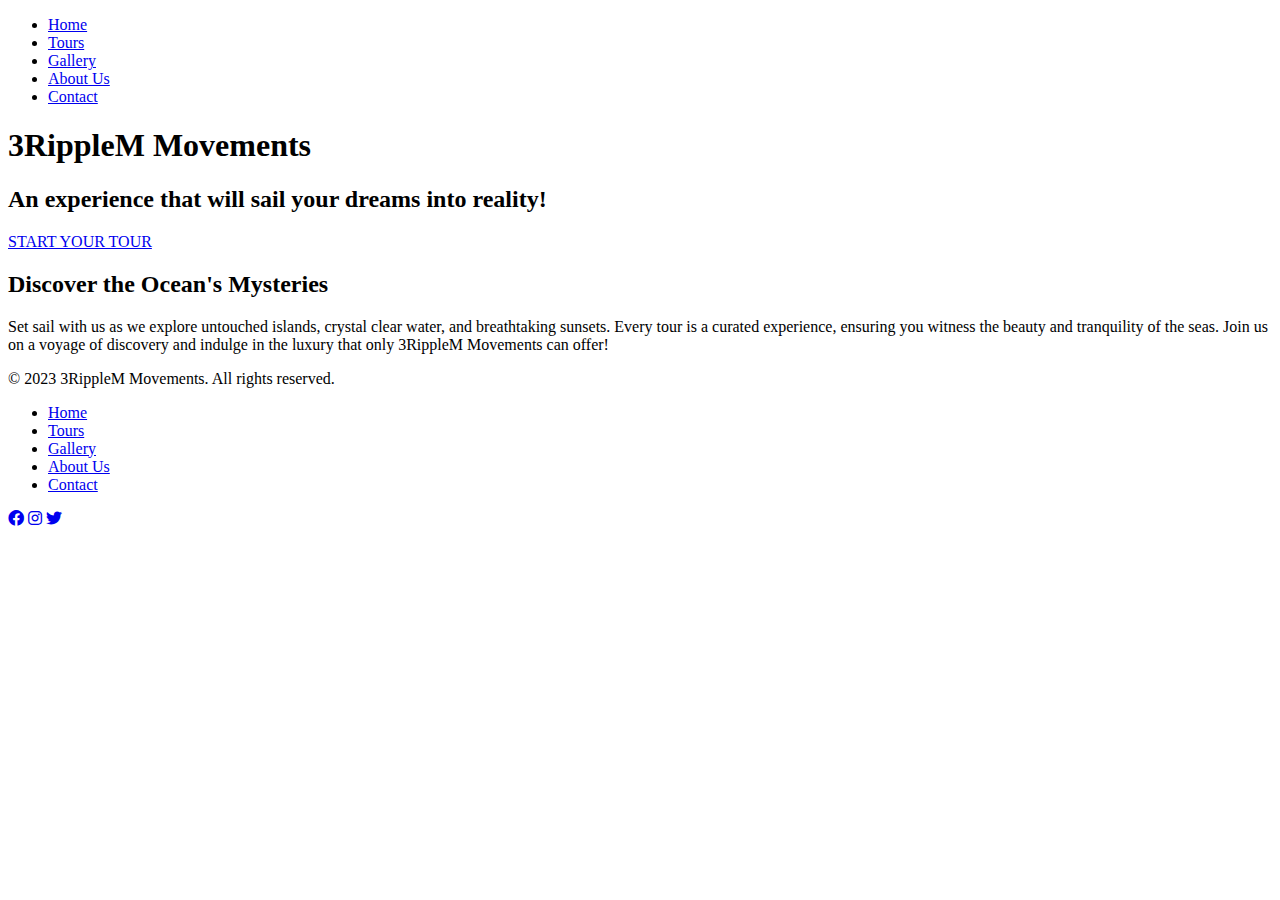
==== index.html @ 088029d1 "Update index.html" ====
<!DOCTYPE html>
<html lang="en">
<head>
    <title>3RippleM Movements</title>
    <meta charset="utf-8" />
    <meta name="description" content="3RippleM Tours Page" />
    <meta name="keywords" content="Yatching, Water, Tours, Holidays, Sailing holidays" />
    <meta name="author" content="Modaser Hamdard" />
    <meta name="viewport" content="width=device-width, initial-scale=1.0" />
    <link rel="stylesheet" href="css/style.css">
    <link href="https://fonts.googleapis.com/css2?family=Montserrat:wght@400;700&display=swap" rel="stylesheet">
    <link rel="stylesheet" href="https://cdnjs.cloudflare.com/ajax/libs/font-awesome/6.0.0-beta3/css/all.min.css">
</head>
<body>
    <nav>
        <ul>
            <li><a href="home.html">Home</a></li>
            <li><a href="Tours.html">Tours</a></li>
            <li><a href="Gallery.html">Gallery</a></li>
            <li><a href="About.html">About Us</a></li>
            <li><a href="contact-us.html">Contact</a></li>
        </ul>
    </nav>

    <!-- This is the header section -->
    <div class="container">
        <div class="header-content">
            <h1>3RippleM Movements</h1>
            <h2>An experience that will sail your dreams into reality!</h2>
        </div>
        <div class="button-container">
            <a href="Tours.html" class="button-link">START YOUR TOUR</a>
        </div>


    </div>

    <!-- This is the main section -->
    <section class="chapter-section">
        <h2>Discover the Ocean's Mysteries</h2>
        <p>
            Set sail with us as we explore untouched islands, crystal clear water,
            and breathtaking sunsets. Every tour is a curated experience, ensuring you
            witness the beauty and tranquility of the seas. Join us on a voyage of
            discovery and indulge in the luxury that only 3RippleM Movements can offer!
        </p>
    </section>

    <footer>
        <div class="footer-content">
            <p>&copy; 2023 3RippleM Movements. All rights reserved.</p>
            <ul class="footer-links">
                <li><a href="home.html">Home</a></li>
                <li><a href="Tours.html">Tours</a></li>
                <li><a href="Gallery.html">Gallery</a></li>
                <li><a href="About.html">About Us</a></li>
                <li><a href="contact us.html">Contact</a></li>
            </ul>
            <p class="footer-social">
                <a href="https://www.facebook.com"><i class="fa-brands fa-facebook"></i></a>
                <a href="https://www.instagram.com"><i class="fa-brands fa-instagram"></i></a>
                <a href="https://www.twitter.com"><i class="fa-brands fa-twitter"></i></a>
            </p>
        </div>
    </footer>
</body>
</html>
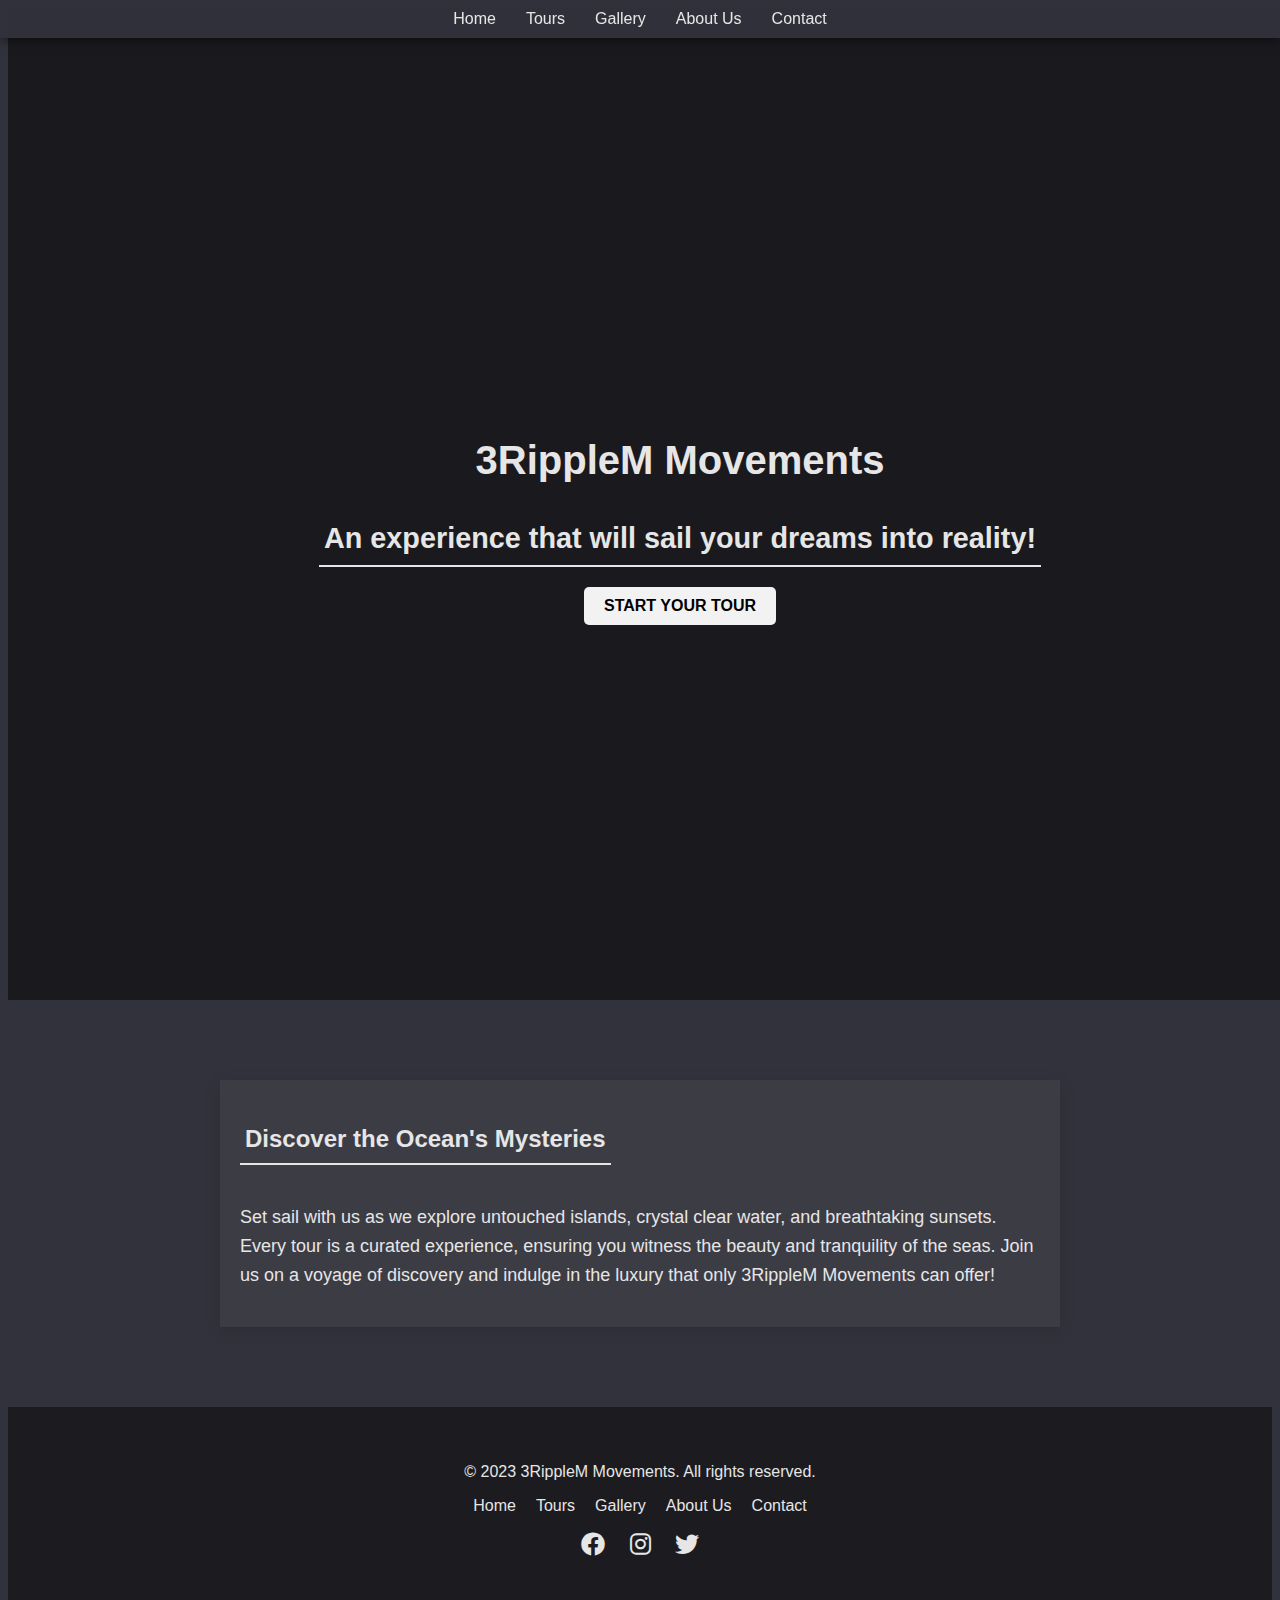
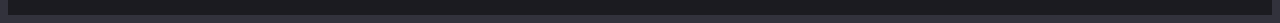
==== commit f0fe7550: "Update index.html" ====
--- a/index.html
+++ b/index.html
@@ -7,14 +7,14 @@
     <meta name="keywords" content="Yatching, Water, Tours, Holidays, Sailing holidays" />
     <meta name="author" content="Modaser Hamdard" />
     <meta name="viewport" content="width=device-width, initial-scale=1.0" />
-    <link rel="stylesheet" href="css/style.css">
+    <link rel="stylesheet" href="css/style.css" />
     <link href="https://fonts.googleapis.com/css2?family=Montserrat:wght@400;700&display=swap" rel="stylesheet">
     <link rel="stylesheet" href="https://cdnjs.cloudflare.com/ajax/libs/font-awesome/6.0.0-beta3/css/all.min.css">
 </head>
 <body>
     <nav>
         <ul>
-            <li><a href="home.html">Home</a></li>
+            <li><a href="index.html">Home</a></li>
             <li><a href="Tours.html">Tours</a></li>
             <li><a href="Gallery.html">Gallery</a></li>
             <li><a href="About.html">About Us</a></li>
--- a/css/style.css
+++ b/css/style.css
@@ -0,0 +1,628 @@
+#p {
+    font-size: 30px;
+    color: #e6e6e6;
+    font-family: Verdana;
+}
+
+#images {
+    border: 10px outset green;
+    padding: 10px;
+}
+
+#discovery {
+    border: 20px outset #a7d8fa;
+    padding: 10px;
+}
+
+body {
+    background-color: #32323c;
+    font-family: sans-serif;
+}
+
+h1 {
+    font-size: 2.5rem;
+    color: #e6e6e6;
+    margin-bottom: 10px
+}
+
+h2 {
+    font-size: 1.4rem;
+    color: #e6e6e6;
+    margin-bottom: 5px;
+    border-bottom: 2px solid #e6e6e6;
+    padding: 5px;
+    display: inline-block;
+}
+
+.chapter-section {
+    background-color: rgba(255,255,255,0.05);
+    border-radius: 0px;
+    padding: 20px;
+    margin: 80px auto;
+    max-width: 800px;
+    box-shadow: 0 4px 15px rgba(0,0,0,0.1);
+}
+
+    .chapter-section h2 {
+        font-family: 'Sans Serif Collection'sans-serif;
+        font-size: 24px;
+        color: #e6e6e6;
+    }
+
+    .chapter-section p {
+        font-family: 'Sans Serif Collection'sans-serif;
+        font-size: 18px;
+        color: #e6e6e6;
+        line-height: 1.6;
+    }
+
+/* navigation styles*/
+
+nav {
+    position: fixed;
+    top: 0;
+    left: 0;
+    width: 100%;
+    padding: 10px 0;
+    z-index: 1000;
+    background-color: rgba(50,50,60,0.95);
+    box-shadow: 0 2px 10px rgba(0,0,0,0.5);
+}
+
+    nav ul {
+        list-style: none;
+        padding: 0;
+        margin: 0;
+        display: flex;
+        justify-content: center;
+        align-items: center;
+    }
+
+    nav li {
+        margin: 0 15px;
+    }
+
+    nav a {
+        font-family: sans-serif;
+        font-size: 16px;
+        color: #e6e6e6;
+        text-decoration: none;
+        transition: color 0.3s, border-bottom 0.3s;
+        padding-bottom: 5px;
+        position: relative;
+    }
+
+        nav a:hover {
+            color: #1b1b20;
+            border-bottom: 2px solid #e6e6e6;
+        }
+
+
+/*Header section styles*/
+
+.container {
+    display: flex;
+    flex-direction: column;
+    justify-content: center;
+    height: 100vh;
+    width: 100vw;
+    text-align: center;
+    padding: 2rem;
+    padding-top: 60px;
+    background-image: url("../images/yatch.jpg");
+    background-size: cover;
+    background-position: center center;
+    position: relative;
+}
+
+    .container::before {
+        content: close-quote"";
+        position: absolute;
+        top: 0;
+        left: 0;
+        right: 0;
+        bottom: 0;
+        background-color: rgba(0,0,0,0.5);
+        z-index: 0;
+    }
+
+.header-content, .button-container {
+    position: relative;
+    z-index: 1;
+}
+/* Header section styles - container */
+button {
+    text-transform: uppercase;
+    position: relative;
+    border: none; /* No direct border on button */
+    font-size: 18px;
+    transition: transform 0.2s, background-color 0.2s;
+    background-color: transparent; /* Transparent background */
+    outline: none;
+    border-radius: 3px;
+    margin: 0 10px;
+    padding: 23px 33px;
+    color: #e6e6e6; /* Text color */
+}
+
+    /* Hover effects */
+    button:hover {
+        background-color: transparent; /* Transparent hover */
+        transform: scale(1.05); /* Button hover scale */
+    }
+
+    button:active {
+        transform: translate(3px); /* Button press state */
+    }
+
+    /* Adding the border via pseudo-elements */
+    button::before, button::after {
+        content: "";
+        position: absolute;
+        top: 0;
+        left: 0;
+        width: 100%;
+        height: 100%;
+        border-radius: 3px;
+        border: 3px solid #e6e6e6; /* Ensuring the border color is #e6e6e6 */
+        transition: opacity 0.3s, transform 0.3s;
+        box-sizing: border-box;
+    }
+
+    button::before {
+        z-index: -1; /* Border behind button content */
+    }
+
+.shrink-border {
+    background-color: transparent; /* Transparent background */
+    color: #e6e6e6; /* Text color */
+}
+
+    .shrink-border:hover::before {
+        opacity: 1; /* Keep the border visible */
+        border-color: #e6e6e6; /* Ensure the hover border is #e6e6e6 */
+    }
+
+    .shrink-border::after {
+        transform: scale(0.9); /* Initial border scale */
+    }
+
+    .shrink-border:hover::after {
+        transform: scale(1); /* Full size on hover */
+        border-color: #e6e6e6; /* Ensure the hover border color */
+    }
+
+/*Footer section styles*/
+
+footer {
+    background-color: #1b1b20;
+    padding: 40px 0;
+    color: #e6e6e6;
+}
+
+.footer-content {
+    text-align: center;
+    max-width: 1200px;
+    margin: 0 auto;
+}
+
+.footer-links {
+    list-style-type: none;
+    padding: 0;
+    display: flex;
+    justify-content: center;
+    gap: 20px;
+}
+
+    .footer-links a {
+        color: #e6e6e6;
+        text-decoration: none;
+        transition: color 0.3s;
+    }
+
+        .footer-links a:hover {
+            color: #2b6289;
+            text-decoration: none;
+            transition: color 0.3s;
+        }
+
+
+.footer-social {
+    margin-top: 0;
+}
+
+    .footer-social a {
+        color: #e6e6e6;
+        font-size: 24px;
+        margin: 0 10px;
+        text-decoration: none;
+        transition: color 0.3s;
+    }
+
+        .footer-social a:hover {
+            color: #2b6289;
+            text-decoration: none;
+            transition: color 0.3s;
+        }
+
+/*Images style section*/
+
+#image-container {
+    margin-top: 50px;
+}
+
+#Gallery {
+    display: grid;
+    grid-template-columns: 1fr 1fr 1fr;
+    width: 75vw;
+    margin: 20px auto;
+}
+
+figure {
+    margin: 10px;
+    padding: 0px;
+    position: relative; /* Ensure relative positioning for absolute children */
+    overflow: hidden; /* Make sure no overflow from absolute positioning */
+}
+
+    figure img {
+        width: 100%;
+        display: block; /* Prevent inline whitespace issues */
+    }
+
+#Gallery img {
+    width: 100%;
+    height: 300px; /* Temporarily set a height to make sure figcaption stays inside */
+    object-fit: cover; /* Ensure the image fits nicely in the figure */
+    padding: 0px;
+    position: relative;
+    box-sizing: border-box;
+    box-shadow: 0px 0px 3px #ccc;
+    border: 3px solid #fff;
+}
+
+figcaption {
+    background-color: rgba(255, 255, 255, 0.5); /* Semi-transparent white background */
+    width: 100%; /* Full width of the figure container */
+    text-align: center; /* Center the text horizontally */
+    color: #5e423f; /* Set the caption color */
+    z-index: 1;
+    padding: 9px 0px 11px 0px; /* Padding for some spacing */
+    font-size: 10px;
+    position: absolute; /* Make the caption position absolute */
+    bottom: 0; /* Pin the caption to the bottom */
+    left: 0; /* Ensure the caption spans the entire width */
+    box-sizing: border-box; /* Include padding in width calculation */
+}
+
+@media screen and (max-width:600px) {
+    figcaption {
+        font-size: 3vw;
+    }
+
+    #Gallery {
+        grid-template-columns: 1fr;
+        width: 90vw;
+    }
+}
+
+/* Contact Form Styles*/
+.contact {
+    background-color: rgba(255, 255, 255, 0.05); /* Semi-transparent background */
+    padding: 20px; /* Inner padding for the section */
+    margin: 80px auto; /* Top margin and auto for centering */
+    max-width: 800px; /* Maximum width of the contact section */
+    margin-bottom: 40vh; /* Bottom margin for spacing from other sections */
+    box-shadow: 0 4px 15px rgba(0, 0, 0, 0.1); /* Soft shadow for depth */
+    border-radius: 8px; /* Rounded corners */
+}
+
+    .contact h2 {
+        font-family: "Montserrat", sans-serif; /* Font family */
+        font-size: 24px; /* Size of the heading */
+        color: #e6e6e6; /* Color for the heading text */
+        margin-bottom: 20px; /* Space below the heading */
+        display: inline-block; /* Inline-block for the heading */
+        padding-bottom: 5px; /* Padding below the heading for emphasis */
+    }
+
+    .contact form {
+        font-family: "Montserrat", sans-serif; /* Font for the form */
+        font-size: 18px; /* Size of the form text */
+        color: #e6e6e6; /* Color for the form text */
+        line-height: 1.6; /* Line height for better readability */
+        margin: 0; /* No margin */
+    }
+
+    /* Styling for input fields */
+    .contact input {
+        font-family: "Montserrat", sans-serif; /* Font for input */
+        font-size: 18px; /* Size of the input text */
+        color: #e6e6e6; /* Color for input text */
+        line-height: 1.6; /* Line height for input text */
+        margin: 10px 0; /* Margin for spacing between inputs */
+        padding: 10px; /* Inner padding for input */
+        border: 1px solid #ccc; /* Light border */
+        border-radius: 4px; /* Rounded corners */
+        background-color: rgba(255, 255, 255, 0.1); /* Background color for input */
+        width: 100%; /* Full width of input field */
+        box-sizing: border-box; /* Include padding and border in width */
+    }
+
+    /* Styling for textarea */
+    .contact textarea {
+        font-family: "Montserrat", sans-serif; /* Font for textarea */
+        font-size: 18px; /* Size of the textarea text */
+        color: #e6e6e6; /* Color for textarea text */
+        line-height: 1.6; /* Line height for better readability */
+        margin: 10px 0; /* Margin for spacing */
+        padding: 10px; /* Inner padding for textarea */
+        border: 1px solid #ccc; /* Light border */
+        border-radius: 4px; /* Rounded corners */
+        background-color: rgba(255, 255, 255, 0.1); /* Background color for textarea */
+        width: 100%; /* Full width of textarea */
+        box-sizing: border-box; /* Include padding and border in width */
+        resize: vertical; /* Allow vertical resizing only */
+    }
+
+    /* Styling for submit button */
+    .contact button {
+        background-color: #1b1b20; /* Background color for button */
+        color: #e6e6e6; /* Color for button text */
+        font-family: "Montserrat", sans-serif; /* Font for button */
+        font-size: 18px; /* Size of the button text */
+        padding: 10px 20px; /* Padding for button */
+        border: none; /* No border */
+        border-radius: 4px; /* Rounded corners */
+        cursor: pointer; /* Pointer on hover */
+        transition: background-color 0.3s; /* Smooth transition for background */
+    }
+
+        /* Hover effect for button */
+        .contact button:hover {
+            background-color: #2b6289; /* Change background color on hover */
+        }
+
+
+/* Table Container for centering and styling */
+.table-container {
+    background-color: #3b3b48; /* Darker background color for the container */
+    padding: 20px; /* Padding around the table */
+    border-radius: 8px; /* Rounded corners */
+    box-shadow: 0 4px 15px rgba(0, 0, 0, 0.2); /* Soft shadow for depth */
+    max-width: 800px; /* Maximum width for the container */
+    margin: 50px auto; /* Center the container and add margin */
+}
+
+/* Styling for the table */
+.custom-table {
+    width: 100%; /* Full width of the container */
+    border-collapse: collapse; /* No space between cells */
+    background-color: #3b3b48; /* Match the container background */
+}
+
+    /* Styling for table headers */
+    .custom-table th {
+        font-size: 1rem; /* Header font size */
+        font-weight: 600; /* Slightly bold text */
+        color: #e6e6e6; /* Light text color */
+        text-align: left; /* Left align text */
+        padding: 15px; /* Padding inside header cells */
+        background-color: #2b2b36; /* Darker background for headers */
+        border-bottom: 2px solid #565664; /* Bottom border for header row */
+    }
+
+    /* Styling for table data cells */
+    .custom-table td {
+        font-size: 1rem; /* Font size for table data */
+        color: #e6e6e6; /* Light text color */
+        padding: 15px; /* Padding inside data cells */
+        border: 1px solid #565664; /* Light borders around cells */
+    }
+
+    /* Add hover effect for table rows */
+    .custom-table tbody tr:hover {
+        background-color: #494954; /* Change background color on hover */
+    }
+
+/* Styling for h2 title */
+h2 {
+    font-size: 1.8rem; /* Slightly larger heading */
+    color: #e6e6e6; /* Light text color */
+    text-align: center; /* Center the heading */
+    margin-bottom: 20px; /* Add space below heading */
+    border-bottom: 2px solid #e6e6e6; /* Add underline to the title */
+    padding-bottom: 10px;
+    display: inline-block; /* Make the underline fit to the title */
+}
+/* About Us styles*/
+
+.two-column-container {
+    display: flex;
+    justify-content: space-between;
+    margin-top: 100px;
+    margin-left: 70px;
+    margin-bottom: 50px;
+}
+
+.column {
+    flex-basis: 48%;
+}
+
+    .column img {
+        width: 100%;
+        height: auto;
+    }
+
+.About-section {
+    background-color: rgba(255, 255, 255, 0.05);
+    padding: 20px;
+    max-width: 800px;
+    box-shadow: 0 4px 15px rgba(0, 0, 0, 0.1);
+    color: white; /* This sets the text color to white */
+}
+
+    .about-section h2 {
+        font-family: "montserrat", sans-serif;
+        font-size: 18px;
+        color: #e6e6e6;
+        border-bottom: 2px solid #e6e6e6;
+        display: inline-block;
+        margin-bottom: 5px;
+    }
+
+    .about-section p {
+        font-family: "montserrat", Sans-serif;
+        font-size: 18px;
+        color: #e6e6e6;
+        line-height: 1.6;
+        margin: 0px;
+    }
+
+/* Call to action styles*/
+
+.call-to-action {
+    background-color: rgb(75, 186, 253, 0.05);
+    text-align: center;
+    padding: 50px 20px;
+}
+
+/* General button styles for all buttons */
+button {
+    text-transform: uppercase;
+    position: relative;
+    border: none;
+    font-size: 18px;
+    transition: transform 0.2s, background-color 0.2s;
+    background-color: transparent;
+    outline: none;
+    border-radius: 3px;
+    margin: 0 10px;
+    padding: 23px 33px;
+    color: #e6e6e6;
+}
+
+    /* Remove hover effects for all buttons globally */
+    button:hover {
+        background-color: transparent;
+        transform: none; /* No scaling for any buttons globally */
+    }
+
+/* Styles for "Book Now" button */
+.book-now {
+    background-color: transparent;
+    border: 3px solid #e6e6e6;
+    color: #e6e6e6;
+    font-size: 18px;
+    padding: 23px 33px;
+    cursor: pointer;
+    position: relative;
+    border-radius: 3px;
+    transition: background-color 0.3s ease, transform 0.3s ease;
+}
+
+    /* Only "Book Now" button hover effect */
+    .book-now:hover {
+        transform: scale(1.05); /* Add scale effect on hover */
+        background-color: transparent; /* Keep background transparent */
+    }
+
+    /* Pseudo-elements for the border (for "Book Now" button) */
+    .book-now::before, .book-now::after {
+        content: "";
+        position: absolute;
+        top: 0;
+        left: 0;
+        width: 100%;
+        height: 100%;
+        border-radius: 3px;
+        border: 3px solid #e6e6e6;
+        transition: opacity 0.3s, transform 0.3s;
+        box-sizing: border-box;
+    }
+
+    .book-now::before {
+        z-index: -1;
+        transform: scale(1); /* Full size by default */
+    }
+
+    .book-now::after {
+        z-index: -1;
+        transform: scale(0.9); /* Slightly smaller by default */
+    }
+
+    /* Hover effect for borders (for "Book Now" button) */
+    .book-now:hover::before, .book-now:hover::after {
+        transform: scale(1); /* Full size on hover */
+        border-color: #e6e6e6; /* Same border color */
+    }
+
+/*Button alignments for tour page*/
+
+.tour-content {
+    background-color: #2c2c2e;
+    padding: 20px;
+    max-width: 800px;
+    margin-bottom: 20px; /* Add space between cards */
+    box-shadow: 0 4px 20px rgba(0, 0, 0, 0.3); /* Enhance shadow */
+    color: white;
+}
+
+
+    .tour-content h2 {
+        font-family: 'Montserrat', sans-serif;
+        font-size: 22px;
+        font-weight: bold;
+        color: white; /* Ensure heading is white */
+    }
+
+
+.tour-button {
+    align-self: flex-end;
+}
+/*Tours section styles*/
+
+.tour-button-container {
+    text-align: right;
+    margin-top: 10px;
+    display: flex;
+    justify-content: flex-end;
+}
+
+
+.tour-button {
+    text-transform: uppercase;
+    font-family: "montserrat", sans-serif;
+    font-size: 16px;
+    color: #fff;
+    background-color: #1b1b20;
+    border: none;
+    border-radius: 3px;
+    padding: 10px 20px;
+    cursor: pointer;
+    transition: background-color 0.3s;
+}
+
+    .tour-button:hover {
+        background-color: #1b1b20; /* Maintain same background color */
+        transform: scale(1.05); /* Optional: Add slight scaling effect on hover */
+    }
+
+/* Home page button styles */
+
+.button-link {
+    display: inline-block;
+    padding: 10px 20px;
+    background-color: #f2f2f2;
+    color: #000;
+    text-decoration: none;
+    border-radius: 5px;
+    font-size: 16px;
+    font-weight: bold;
+    transition: background-color 0.3s ease, color 0.3s ease;
+}
+
+    .button-link:hover {
+        background-color: #000;
+        color: #fff;
+    }
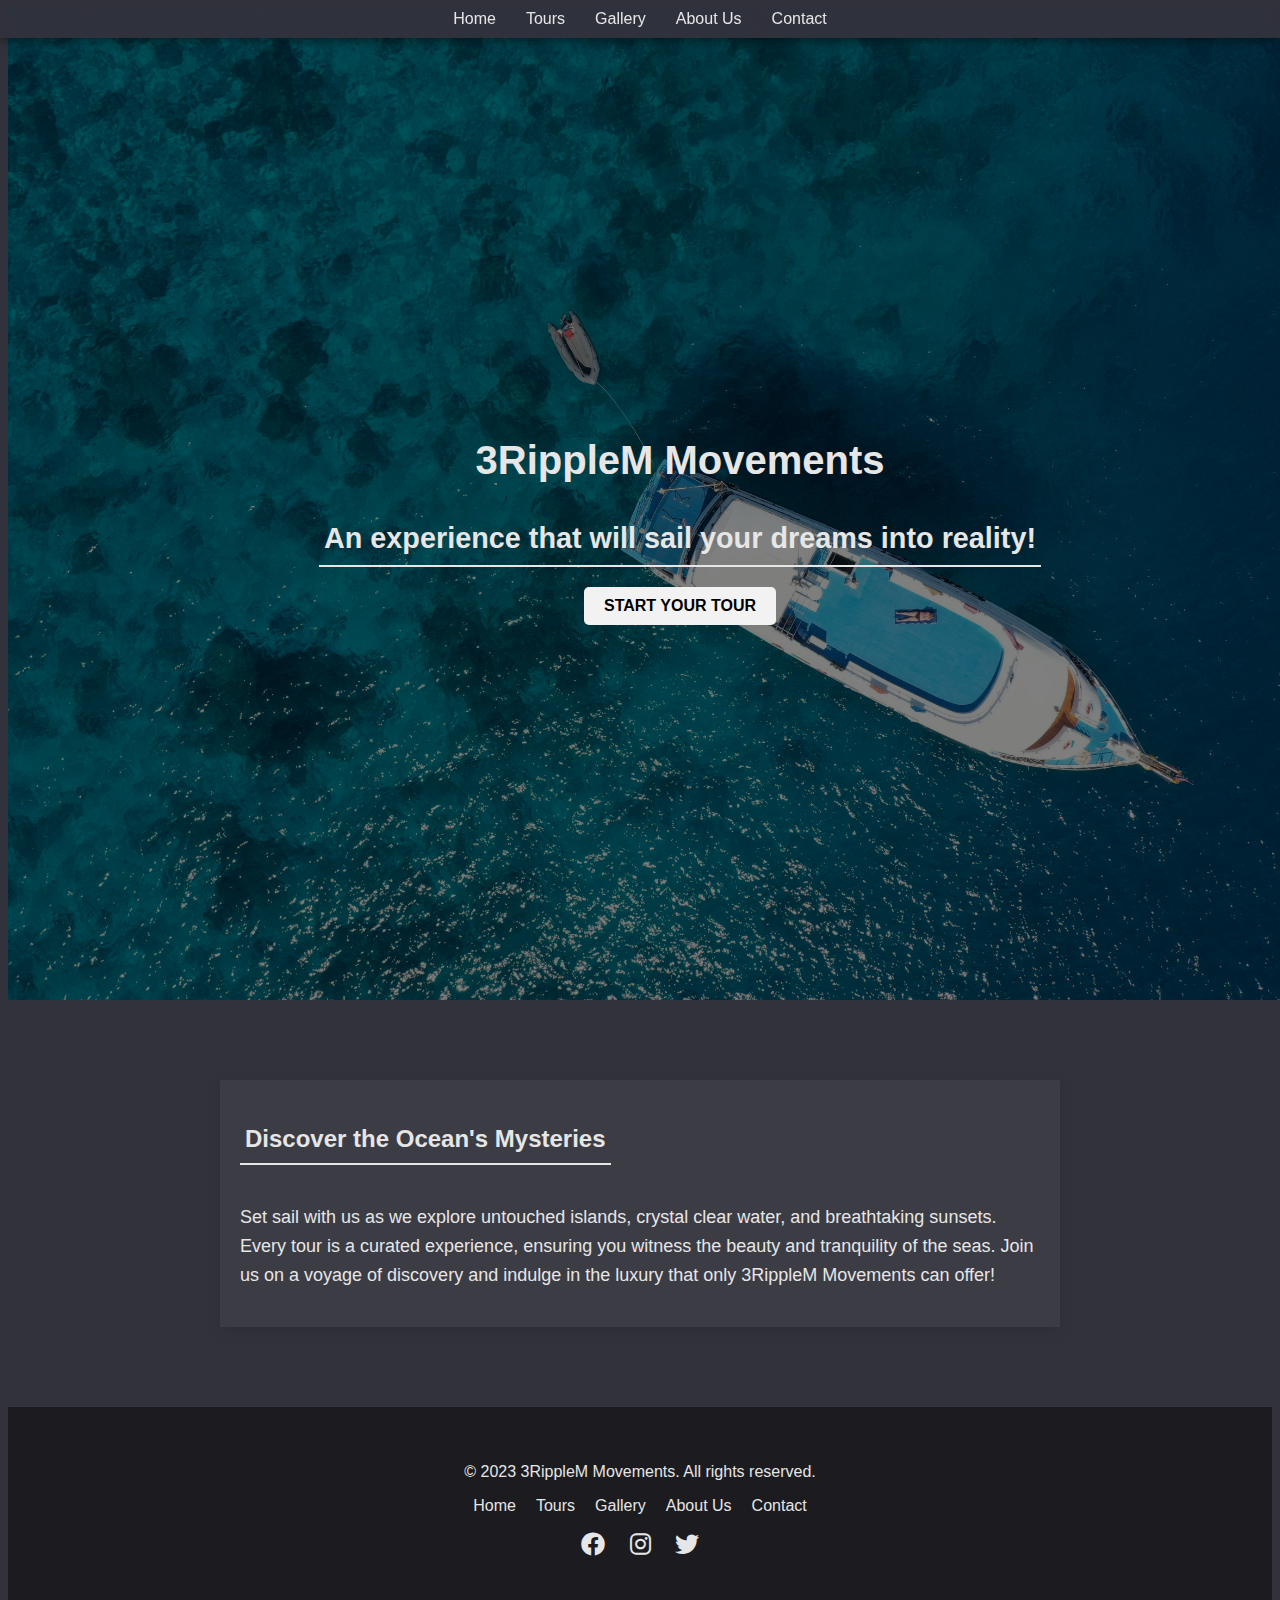
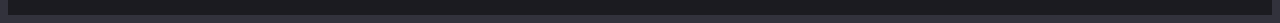
==== commit 6330d932: "Update index.html" ====
--- a/index.html
+++ b/index.html
@@ -14,7 +14,7 @@
 <body>
     <nav>
         <ul>
-            <li><a href="index.html">Home</a></li>
+            <li><a href="https://modaser44.github.io/3RippleM-Movements/">Home</a></li>
             <li><a href="Tours.html">Tours</a></li>
             <li><a href="Gallery.html">Gallery</a></li>
             <li><a href="About.html">About Us</a></li>
@@ -50,7 +50,7 @@
         <div class="footer-content">
             <p>&copy; 2023 3RippleM Movements. All rights reserved.</p>
             <ul class="footer-links">
-                <li><a href="home.html">Home</a></li>
+                <li><a href="https://modaser44.github.io/3RippleM-Movements/">Home</a></li>
                 <li><a href="Tours.html">Tours</a></li>
                 <li><a href="Gallery.html">Gallery</a></li>
                 <li><a href="About.html">About Us</a></li>
--- a/css/style.css
+++ b/css/style.css
@@ -109,7 +109,7 @@
     text-align: center;
     padding: 2rem;
     padding-top: 60px;
-    background-image: url("../images/yatch.jpg");
+    background-image: url("https://modaser44.github.io/3RippleM-Movements/images/yatch.jpg");
     background-size: cover;
     background-position: center center;
     position: relative;
